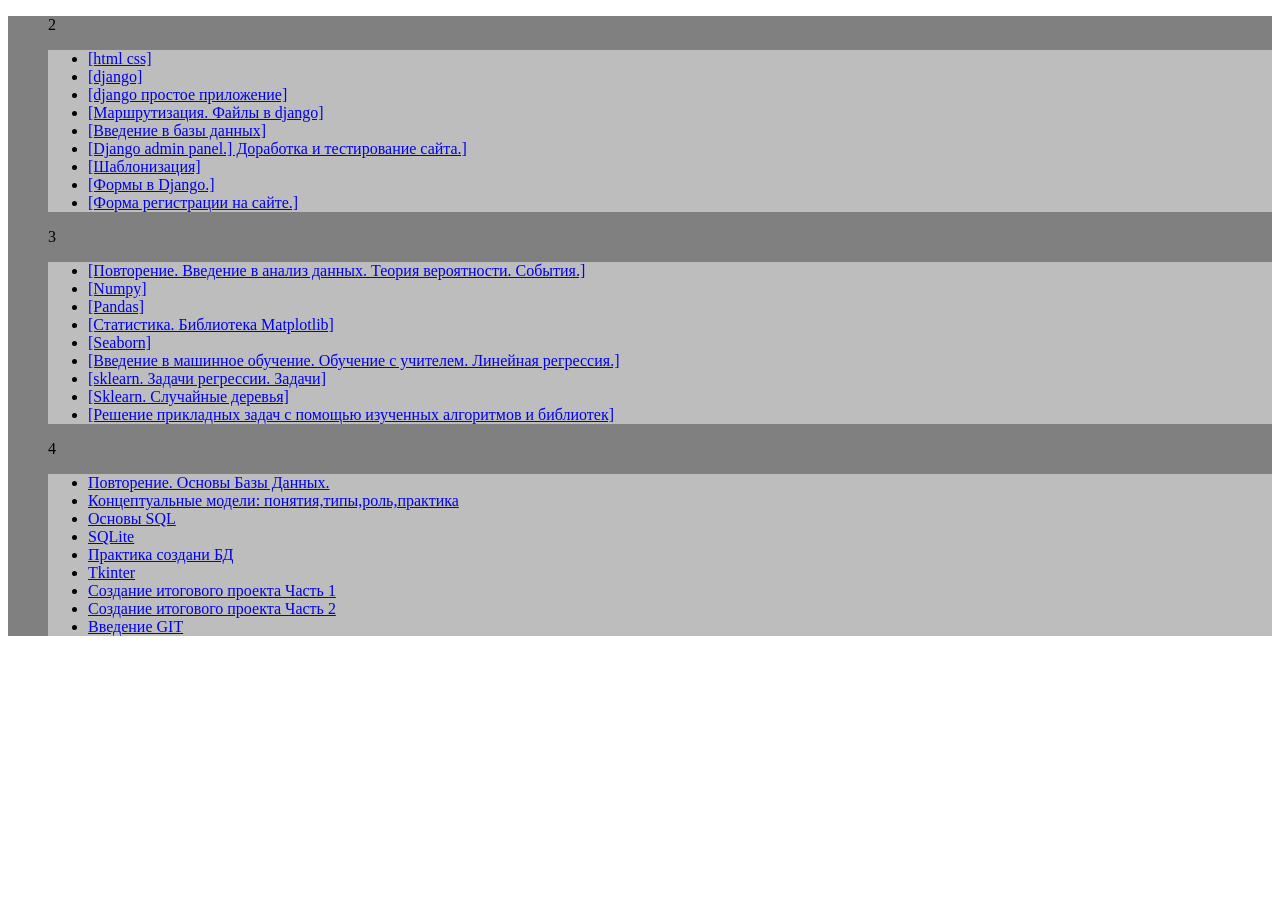
==== index.html @ 81b215d9 "Add files via upload" ====
<!DOCTYPE html>
<html lang="en">
<head>
    <meta charset="UTF-8">
    <meta name="viewport" content="width=device-width, initial-scale=1.0">
    <title>Документация</title>
</head>
<body style="background-color: #ffffff;">
  <dir style="background-color: #808080; margin-bottom: 15px;">
  <p1>2</p1>
  <ul style="background-color: #bdbdbd;">
        <li><a href="https://v.lscdn.ru/fip/000_cdn3/synergy_academy/kb/wr_20230801_html_css_14_00_kolp.mp4">[html css]</a></li>
        <li><a href="https://v.lscdn.ru/fip/000_cdn3/synergy_academy/kb/wr_20230804_django_14_00_kolp.mp4">[django]</a></li>
        <li><a href="https://v.lscdn.ru/fip/000_cdn3/synergy_academy/kb/wr_20230808_prost_pril_django_14_00_kolp.mp4">[django простое приложение]</a></li>
        <li><a href="https://v.lscdn.ru/fip/000_cdn3/synergy_academy/kb/wr_20230811_marshrutizatsiya_rabota_s_fayl_15.mp4">[Маршрутизация. Файлы в django]</a></li>
        <li><a href="https://v.lscdn.ru/fip/000_cdn3/synergy_academy/kb/wr_20230815_vvedenie_v_bazy_dannykh_19.mp4">[Введение в базы данных]</a></li>
        <li><a href="https://v.lscdn.ru/fip/000_cdn3/synergy_academy/kb/wr_20230822_django_admin_panel_dorabotka_25.mp4">[Django admin panel.] Доработка и тестирование сайта.]</a></li>
        <li><a href="https://v.lscdn.ru/fip/000_cdn3/synergy_academy/kb/wr_20230823_shablonizatsiya_32.mp4">[Шаблонизация]</a></li>
        <li><a href="https://v.lscdn.ru/fip/000_cdn3/synergy_academy/kb/wr_20230825_formy_v_django_14_00_kolpakov.mp4">[Формы в Django.]</a></li>
        <li><a href="https://v.lscdn.ru/fip/000_cdn3/synergy_academy/kb/wr_20230830_forma_registratsii_na_sayte_22.mp4">[Форма регистрации на сайте.]</a></li>
    </ul>
    <p1>3</p1>
    <ul style="background-color: #bdbdbd;">
        <li><a href="https://v.lscdn.ru/fip/000_cdn3/synergy_academy/kb/wr_20230905_povt_vved_v_analiz_14_00_kolp.mp4">[Повторение. Введение в анализ данных. Теория вероятности. События.]</a></li>
        <li><a href="https://v.lscdn.ru/fip/000_cdn3/synergy_academy/kb/wr_20230908_numpy_10.mp4">[Numpy]</a></li>
        <li><a href="https://v.lscdn.ru/fip/000_cdn3/synergy_academy/kb/wr_20230912_pandas_27.mp4">[Pandas]</a></li>
        <li><a href="https://v.lscdn.ru/fip/000_cdn3/synergy_academy/kb/wr_20230915_statistika_biblioteka_matplotl_13.mp4">[Статистика. Библиотека Matplotlib]</a></li>
        <li><a href="https://v.lscdn.ru/fip/000_cdn3/synergy_academy/kb/wr_20230919_seaborn_20.mp4">[Seaborn]</a></li>
        <li><a href="https://v.lscdn.ru/fip/000_cdn3/synergy_academy/kb/wr_20230922_vvedenie_v_mashinnoe_obuchenie_14_00_kolpakov.mp4">[Введение в машинное обучение. Обучение с учителем. Линейная регрессия.]</a></li>
        <li><a href="https://v.lscdn.ru/fip/000_cdn3/synergy_academy/kb/wr_20230926_sklearn_zadach_14_00_kolp.mp4">[sklearn. Задачи регрессии. Задачи]</a></li>
        <li><a href="https://v.lscdn.ru/fip/000_cdn3/synergy_academy/kb/wr_20230929_sklearn_sluch_der_14_00_kolp.mp4">[Sklearn. Случайные деревья]</a></li>
        <li><a href="https://v.lscdn.ru/cdn4/synergy_academy/kb/wr_20231003_resh_priklad_14_00_kolp.mp4">[Решение прикладных задач с помощью изученных алгоритмов и библиотек]</a></li>
    </ul>
    <p1>4</p1>
    <ul style="background-color: #bdbdbd;">
        <li><a href="https://v.lscdn.ru/cdn4/synergy_academy/kb/wr_20231010_povtorenie_osnovy_bazy_dannykh_42.mp4">Повторение. Основы Базы Данных.</a></li>
        <li><a href="https://v.lscdn.ru/cdn4/synergy_academy/kb/wr_20231013_kontseptualnye_modeli_ponyatie_44.mp4">Концептуальные модели: понятия,типы,роль,практика</a></li>
        <li><a href="https://v.lscdn.ru/cdn4/synergy_academy/kb/wr_20231017_osnovy_sql_52.mp4">Основы SQL</a></li>
        <li><a href="https://v.lscdn.ru/cdn4/synergy_academy/kb/wr_20231020_sqlite_14_00_kolp.mp4">SQLite</a></li>
        <li><a href="https://v.lscdn.ru/cdn4/synergy_academy/kb/wr_20231024_prakt_sozd_bd_14_00_kolp.mp4">Практика создани БД</a></li>
        <li><a href="https://v.lscdn.ru/cdn4/synergy_academy/kb/wr_20231027_tkinter_14_00_kolp.mp4">Tkinter</a></li>
        <li><a href="https://v.lscdn.ru/cdn4/synergy_academy/kb/wr_20231031_sozd_itog_pr_ch1_14_00_kolp.mp4">Создание итогового проекта Часть 1</a></li>
        <li><a href="https://v.lscdn.ru/cdn4/synergy_academy/kb/wr_20231103_sozd_itog_proekta_ch_2_14_00_kolpakov.mp4">Cоздание итогового проекта Часть 2</a></li>
        <li><a href="https://v.lscdn.ru/cdn4/synergy_academy/kb/wr_20231107_vvedenie_git_14_00_kolpakov.mp4">Введение GIT</a></li>
    </ul>
  </dir>
</body>
</html>
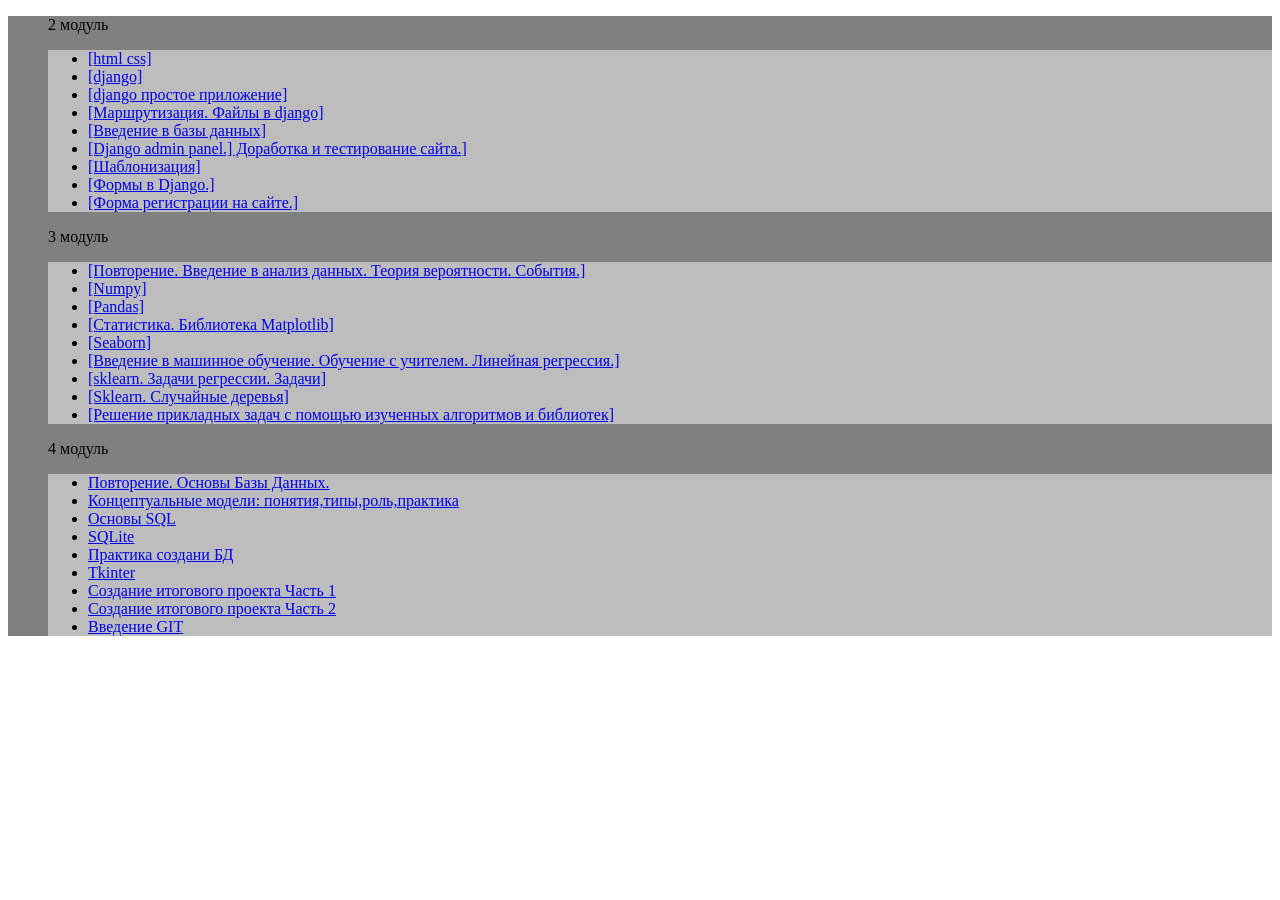
==== commit 9d579d17: "Update index.html" ====
--- a/index.html
+++ b/index.html
@@ -7,7 +7,7 @@
 </head>
 <body style="background-color: #ffffff;">
   <dir style="background-color: #808080; margin-bottom: 15px;">
-  <p1>2</p1>
+  <p1>2 модуль</p1>
   <ul style="background-color: #bdbdbd;">
         <li><a href="https://v.lscdn.ru/fip/000_cdn3/synergy_academy/kb/wr_20230801_html_css_14_00_kolp.mp4">[html css]</a></li>
         <li><a href="https://v.lscdn.ru/fip/000_cdn3/synergy_academy/kb/wr_20230804_django_14_00_kolp.mp4">[django]</a></li>
@@ -19,7 +19,7 @@
         <li><a href="https://v.lscdn.ru/fip/000_cdn3/synergy_academy/kb/wr_20230825_formy_v_django_14_00_kolpakov.mp4">[Формы в Django.]</a></li>
         <li><a href="https://v.lscdn.ru/fip/000_cdn3/synergy_academy/kb/wr_20230830_forma_registratsii_na_sayte_22.mp4">[Форма регистрации на сайте.]</a></li>
     </ul>
-    <p1>3</p1>
+    <p1>3 модуль</p1>
     <ul style="background-color: #bdbdbd;">
         <li><a href="https://v.lscdn.ru/fip/000_cdn3/synergy_academy/kb/wr_20230905_povt_vved_v_analiz_14_00_kolp.mp4">[Повторение. Введение в анализ данных. Теория вероятности. События.]</a></li>
         <li><a href="https://v.lscdn.ru/fip/000_cdn3/synergy_academy/kb/wr_20230908_numpy_10.mp4">[Numpy]</a></li>
@@ -31,7 +31,7 @@
         <li><a href="https://v.lscdn.ru/fip/000_cdn3/synergy_academy/kb/wr_20230929_sklearn_sluch_der_14_00_kolp.mp4">[Sklearn. Случайные деревья]</a></li>
         <li><a href="https://v.lscdn.ru/cdn4/synergy_academy/kb/wr_20231003_resh_priklad_14_00_kolp.mp4">[Решение прикладных задач с помощью изученных алгоритмов и библиотек]</a></li>
     </ul>
-    <p1>4</p1>
+    <p1>4 модуль</p1>
     <ul style="background-color: #bdbdbd;">
         <li><a href="https://v.lscdn.ru/cdn4/synergy_academy/kb/wr_20231010_povtorenie_osnovy_bazy_dannykh_42.mp4">Повторение. Основы Базы Данных.</a></li>
         <li><a href="https://v.lscdn.ru/cdn4/synergy_academy/kb/wr_20231013_kontseptualnye_modeli_ponyatie_44.mp4">Концептуальные модели: понятия,типы,роль,практика</a></li>
@@ -45,4 +45,5 @@
     </ul>
   </dir>
 </body>
-</html>+
+</html>
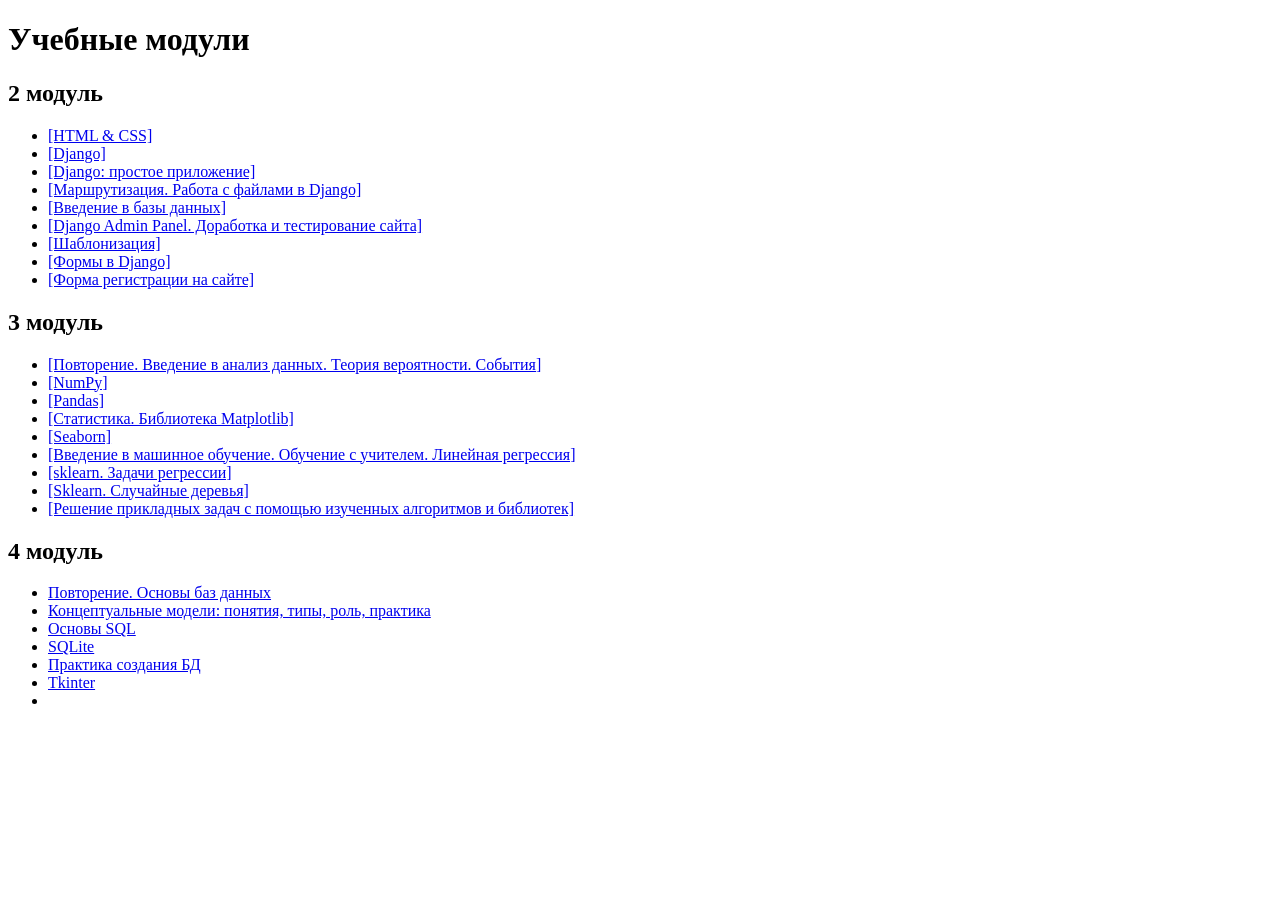
==== commit 40902f6f: "Update index.html" ====
--- a/index.html
+++ b/index.html
@@ -1,49 +1,54 @@
 <!DOCTYPE html>
-<html lang="en">
+<html lang="ru">
 <head>
     <meta charset="UTF-8">
     <meta name="viewport" content="width=device-width, initial-scale=1.0">
-    <title>Документация</title>
+    <title>Учебные материалы</title>
+    <link rel="stylesheet" href="styles.css">
 </head>
-<body style="background-color: #ffffff;">
-  <dir style="background-color: #808080; margin-bottom: 15px;">
-  <p1>2 модуль</p1>
-  <ul style="background-color: #bdbdbd;">
-        <li><a href="https://v.lscdn.ru/fip/000_cdn3/synergy_academy/kb/wr_20230801_html_css_14_00_kolp.mp4">[html css]</a></li>
-        <li><a href="https://v.lscdn.ru/fip/000_cdn3/synergy_academy/kb/wr_20230804_django_14_00_kolp.mp4">[django]</a></li>
-        <li><a href="https://v.lscdn.ru/fip/000_cdn3/synergy_academy/kb/wr_20230808_prost_pril_django_14_00_kolp.mp4">[django простое приложение]</a></li>
-        <li><a href="https://v.lscdn.ru/fip/000_cdn3/synergy_academy/kb/wr_20230811_marshrutizatsiya_rabota_s_fayl_15.mp4">[Маршрутизация. Файлы в django]</a></li>
-        <li><a href="https://v.lscdn.ru/fip/000_cdn3/synergy_academy/kb/wr_20230815_vvedenie_v_bazy_dannykh_19.mp4">[Введение в базы данных]</a></li>
-        <li><a href="https://v.lscdn.ru/fip/000_cdn3/synergy_academy/kb/wr_20230822_django_admin_panel_dorabotka_25.mp4">[Django admin panel.] Доработка и тестирование сайта.]</a></li>
-        <li><a href="https://v.lscdn.ru/fip/000_cdn3/synergy_academy/kb/wr_20230823_shablonizatsiya_32.mp4">[Шаблонизация]</a></li>
-        <li><a href="https://v.lscdn.ru/fip/000_cdn3/synergy_academy/kb/wr_20230825_formy_v_django_14_00_kolpakov.mp4">[Формы в Django.]</a></li>
-        <li><a href="https://v.lscdn.ru/fip/000_cdn3/synergy_academy/kb/wr_20230830_forma_registratsii_na_sayte_22.mp4">[Форма регистрации на сайте.]</a></li>
-    </ul>
-    <p1>3 модуль</p1>
-    <ul style="background-color: #bdbdbd;">
-        <li><a href="https://v.lscdn.ru/fip/000_cdn3/synergy_academy/kb/wr_20230905_povt_vved_v_analiz_14_00_kolp.mp4">[Повторение. Введение в анализ данных. Теория вероятности. События.]</a></li>
-        <li><a href="https://v.lscdn.ru/fip/000_cdn3/synergy_academy/kb/wr_20230908_numpy_10.mp4">[Numpy]</a></li>
-        <li><a href="https://v.lscdn.ru/fip/000_cdn3/synergy_academy/kb/wr_20230912_pandas_27.mp4">[Pandas]</a></li>
-        <li><a href="https://v.lscdn.ru/fip/000_cdn3/synergy_academy/kb/wr_20230915_statistika_biblioteka_matplotl_13.mp4">[Статистика. Библиотека Matplotlib]</a></li>
-        <li><a href="https://v.lscdn.ru/fip/000_cdn3/synergy_academy/kb/wr_20230919_seaborn_20.mp4">[Seaborn]</a></li>
-        <li><a href="https://v.lscdn.ru/fip/000_cdn3/synergy_academy/kb/wr_20230922_vvedenie_v_mashinnoe_obuchenie_14_00_kolpakov.mp4">[Введение в машинное обучение. Обучение с учителем. Линейная регрессия.]</a></li>
-        <li><a href="https://v.lscdn.ru/fip/000_cdn3/synergy_academy/kb/wr_20230926_sklearn_zadach_14_00_kolp.mp4">[sklearn. Задачи регрессии. Задачи]</a></li>
-        <li><a href="https://v.lscdn.ru/fip/000_cdn3/synergy_academy/kb/wr_20230929_sklearn_sluch_der_14_00_kolp.mp4">[Sklearn. Случайные деревья]</a></li>
-        <li><a href="https://v.lscdn.ru/cdn4/synergy_academy/kb/wr_20231003_resh_priklad_14_00_kolp.mp4">[Решение прикладных задач с помощью изученных алгоритмов и библиотек]</a></li>
-    </ul>
-    <p1>4 модуль</p1>
-    <ul style="background-color: #bdbdbd;">
-        <li><a href="https://v.lscdn.ru/cdn4/synergy_academy/kb/wr_20231010_povtorenie_osnovy_bazy_dannykh_42.mp4">Повторение. Основы Базы Данных.</a></li>
-        <li><a href="https://v.lscdn.ru/cdn4/synergy_academy/kb/wr_20231013_kontseptualnye_modeli_ponyatie_44.mp4">Концептуальные модели: понятия,типы,роль,практика</a></li>
-        <li><a href="https://v.lscdn.ru/cdn4/synergy_academy/kb/wr_20231017_osnovy_sql_52.mp4">Основы SQL</a></li>
-        <li><a href="https://v.lscdn.ru/cdn4/synergy_academy/kb/wr_20231020_sqlite_14_00_kolp.mp4">SQLite</a></li>
-        <li><a href="https://v.lscdn.ru/cdn4/synergy_academy/kb/wr_20231024_prakt_sozd_bd_14_00_kolp.mp4">Практика создани БД</a></li>
-        <li><a href="https://v.lscdn.ru/cdn4/synergy_academy/kb/wr_20231027_tkinter_14_00_kolp.mp4">Tkinter</a></li>
-        <li><a href="https://v.lscdn.ru/cdn4/synergy_academy/kb/wr_20231031_sozd_itog_pr_ch1_14_00_kolp.mp4">Создание итогового проекта Часть 1</a></li>
-        <li><a href="https://v.lscdn.ru/cdn4/synergy_academy/kb/wr_20231103_sozd_itog_proekta_ch_2_14_00_kolpakov.mp4">Cоздание итогового проекта Часть 2</a></li>
-        <li><a href="https://v.lscdn.ru/cdn4/synergy_academy/kb/wr_20231107_vvedenie_git_14_00_kolpakov.mp4">Введение GIT</a></li>
-    </ul>
-  </dir>
-</body>
+<body>
+    <header class="header">
+        <h1>Учебные модули</h1>
+    </header>
 
-</html>
+    <main class="container">
+        <section class="module">
+            <h2 class="module-title">2 модуль</h2>
+            <ul class="video-list">
+                <li><a href="https://v.lscdn.ru/fip/000_cdn3/synergy_academy/kb/wr_20230801_html_css_14_00_kolp.mp4">[HTML & CSS]</a></li>
+                <li><a href="https://v.lscdn.ru/fip/000_cdn3/synergy_academy/kb/wr_20230804_django_14_00_kolp.mp4">[Django]</a></li>
+                <li><a href="https://v.lscdn.ru/fip/000_cdn3/synergy_academy/kb/wr_20230808_prost_pril_django_14_00_kolp.mp4">[Django: простое приложение]</a></li>
+                <li><a href="https://v.lscdn.ru/fip/000_cdn3/synergy_academy/kb/wr_20230811_marshrutizatsiya_rabota_s_fayl_15.mp4">[Маршрутизация. Работа с файлами в Django]</a></li>
+                <li><a href="https://v.lscdn.ru/fip/000_cdn3/synergy_academy/kb/wr_20230815_vvedenie_v_bazy_dannykh_19.mp4">[Введение в базы данных]</a></li>
+                <li><a href="https://v.lscdn.ru/fip/000_cdn3/synergy_academy/kb/wr_20230822_django_admin_panel_dorabotka_25.mp4">[Django Admin Panel. Доработка и тестирование сайта]</a></li>
+                <li><a href="https://v.lscdn.ru/fip/000_cdn3/synergy_academy/kb/wr_20230823_shablonizatsiya_32.mp4">[Шаблонизация]</a></li>
+                <li><a href="https://v.lscdn.ru/fip/000_cdn3/synergy_academy/kb/wr_20230825_formy_v_django_14_00_kolpakov.mp4">[Формы в Django]</a></li>
+                <li><a href="https://v.lscdn.ru/fip/000_cdn3/synergy_academy/kb/wr_20230830_forma_registratsii_na_sayte_22.mp4">[Форма регистрации на сайте]</a></li>
+            </ul>
+        </section>
+
+        <section class="module">
+            <h2 class="module-title">3 модуль</h2>
+            <ul class="video-list">
+                <li><a href="https://v.lscdn.ru/fip/000_cdn3/synergy_academy/kb/wr_20230905_povt_vved_v_analiz_14_00_kolp.mp4">[Повторение. Введение в анализ данных. Теория вероятности. События]</a></li>
+                <li><a href="https://v.lscdn.ru/fip/000_cdn3/synergy_academy/kb/wr_20230908_numpy_10.mp4">[NumPy]</a></li>
+                <li><a href="https://v.lscdn.ru/fip/000_cdn3/synergy_academy/kb/wr_20230912_pandas_27.mp4">[Pandas]</a></li>
+                <li><a href="https://v.lscdn.ru/fip/000_cdn3/synergy_academy/kb/wr_20230915_statistika_biblioteka_matplotl_13.mp4">[Статистика. Библиотека Matplotlib]</a></li>
+                <li><a href="https://v.lscdn.ru/fip/000_cdn3/synergy_academy/kb/wr_20230919_seaborn_20.mp4">[Seaborn]</a></li>
+                <li><a href="https://v.lscdn.ru/fip/000_cdn3/synergy_academy/kb/wr_20230922_vvedenie_v_mashinnoe_obuchenie_14_00_kolpakov.mp4">[Введение в машинное обучение. Обучение с учителем. Линейная регрессия]</a></li>
+                <li><a href="https://v.lscdn.ru/fip/000_cdn3/synergy_academy/kb/wr_20230926_sklearn_zadach_14_00_kolp.mp4">[sklearn. Задачи регрессии]</a></li>
+                <li><a href="https://v.lscdn.ru/fip/000_cdn3/synergy_academy/kb/wr_20230929_sklearn_sluch_der_14_00_kolp.mp4">[Sklearn. Случайные деревья]</a></li>
+                <li><a href="https://v.lscdn.ru/cdn4/synergy_academy/kb/wr_20231003_resh_priklad_14_00_kolp.mp4">[Решение прикладных задач с помощью изученных алгоритмов и библиотек]</a></li>
+            </ul>
+        </section>
+
+        <section class="module">
+            <h2 class="module-title">4 модуль</h2>
+            <ul class="video-list">
+                <li><a href="https://v.lscdn.ru/cdn4/synergy_academy/kb/wr_20231010_povtorenie_osnovy_bazy_dannykh_42.mp4">Повторение. Основы баз данных</a></li>
+                <li><a href="https://v.lscdn.ru/cdn4/synergy_academy/kb/wr_20231013_kontseptualnye_modeli_ponyatie_44.mp4">Концептуальные модели: понятия, типы, роль, практика</a></li>
+                <li><a href="https://v.lscdn.ru/cdn4/synergy_academy/kb/wr_20231017_osnovy_sql_52.mp4">Основы SQL</a></li>
+                <li><a href="https://v.lscdn.ru/cdn4/synergy_academy/kb/wr_20231020_sqlite_14_00_kolp.mp4">SQLite</a></li>
+                <li><a href="https://v.lscdn.ru/cdn4/synergy_academy/kb/wr_20231024_prakt_sozd_bd_14_00_kolp.mp4">Практика создания БД</a></li>
+                <li><a href="https://v.lscdn.ru/cdn4/synergy_academy/kb/wr_20231027_tkinter_14_00_kolp.mp4">Tkinter</a></li>
+                <li><a href="https://v.lscdn.ru/cdn4/synergy_academy/kb/wr_20231031_sozd_itog_pr_ch1_14_00_kolp.mp4">
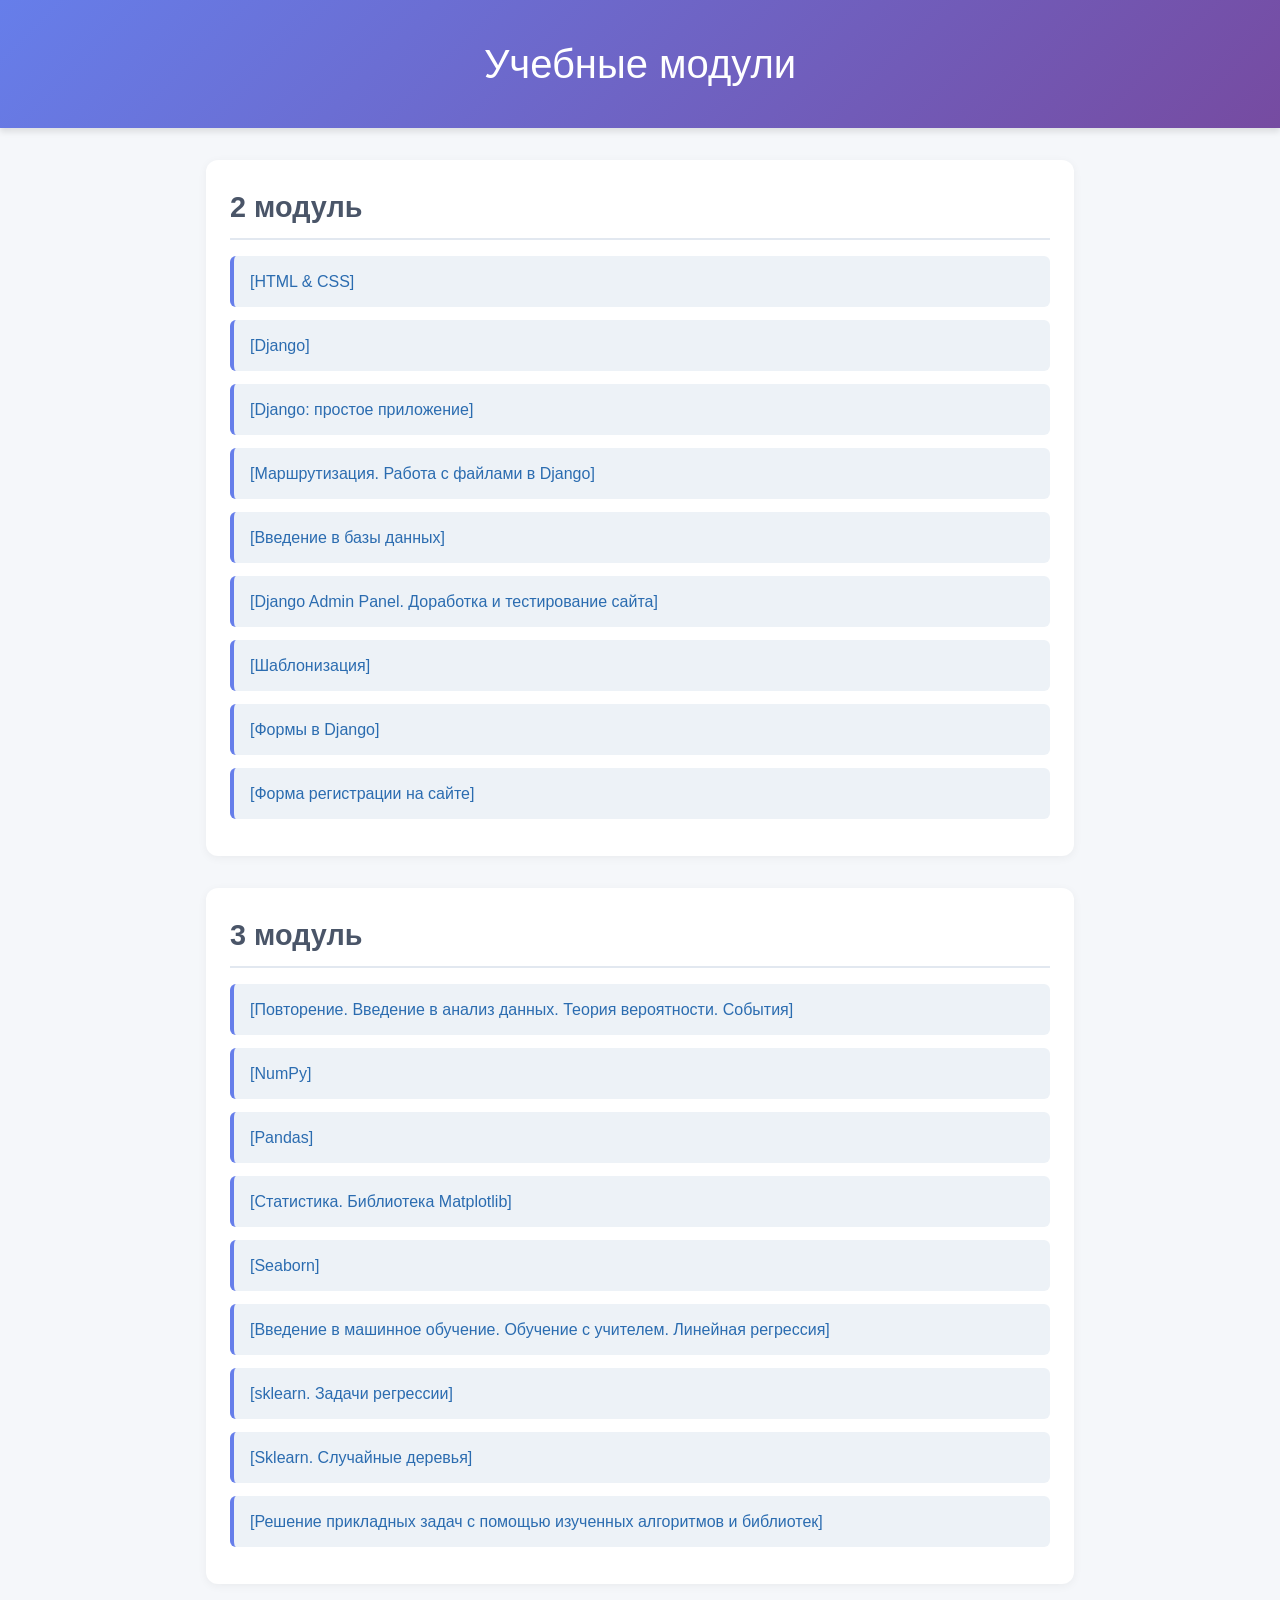
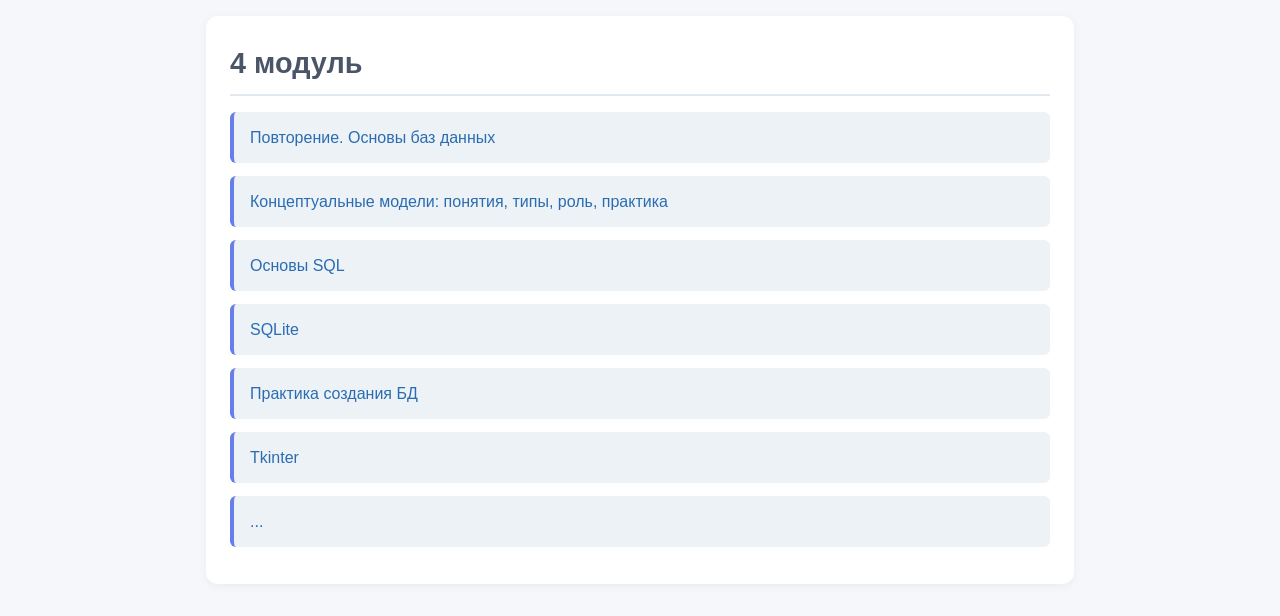
==== commit e452bc3e: "Update index.html" ====
--- a/index.html
+++ b/index.html
@@ -51,4 +51,4 @@
                 <li><a href="https://v.lscdn.ru/cdn4/synergy_academy/kb/wr_20231020_sqlite_14_00_kolp.mp4">SQLite</a></li>
                 <li><a href="https://v.lscdn.ru/cdn4/synergy_academy/kb/wr_20231024_prakt_sozd_bd_14_00_kolp.mp4">Практика создания БД</a></li>
                 <li><a href="https://v.lscdn.ru/cdn4/synergy_academy/kb/wr_20231027_tkinter_14_00_kolp.mp4">Tkinter</a></li>
-                <li><a href="https://v.lscdn.ru/cdn4/synergy_academy/kb/wr_20231031_sozd_itog_pr_ch1_14_00_kolp.mp4">
+                <li><a href="https://v.lscdn.ru/cdn4/synergy_academy/kb/wr_20231031_sozd_itog_pr_ch1_14_00_kolp.mp4">...</li>
--- a/styles.css
+++ b/styles.css
@@ -0,0 +1,103 @@
+* {
+    margin: 0;
+    padding: 0;
+    box-sizing: border-box;
+}
+
+body {
+    font-family: 'Segoe UI', Tahoma, Geneva, Verdana, sans-serif;
+    background-color: #f5f7fa;
+    color: #333;
+    line-height: 1.6;
+}
+
+.header {
+    background: linear-gradient(135deg, #667eea 0%, #764ba1 100%);
+    color: white;
+    text-align: center;
+    padding: 2rem 0;
+    margin-bottom: 2rem;
+    box-shadow: 0 4px 6px rgba(0, 0, 0, 0.1);
+}
+
+.header h1 {
+    font-size: 2.5rem;
+    font-weight: 300;
+}
+
+.container {
+    max-width: 900px;
+    margin: 0 auto;
+    padding: 0 1rem;
+}
+
+.module {
+    background: white;
+    border-radius: 12px;
+    padding: 1.5rem;
+    margin-bottom: 2rem;
+    box-shadow: 0 2px 10px rgba(0, 0, 0, 0.05);
+    transition: transform 0.3s ease, box-shadow 0.3s ease;
+}
+
+.module:hover {
+    transform: translateY(-5px);
+    box-shadow: 0 5px 15px rgba(0, 0, 0, 0.1);
+}
+
+.module-title {
+    color: #4a5568;
+    font-size: 1.8rem;
+    margin-bottom: 1rem;
+    padding-bottom: 0.5rem;
+    border-bottom: 2px solid #e2e8f0;
+}
+
+.video-list {
+    list-style: none;
+}
+
+.video-list li {
+    margin-bottom: 0.8rem;
+    padding: 0.8rem 1rem;
+    background-color: #edf2f7;
+    border-left: 4px solid #667eea;
+    border-radius: 6px;
+    transition: background-color 0.3s ease;
+}
+
+.video-list li:hover {
+    background-color: #e2e8f0;
+}
+
+.video-list a {
+    text-decoration: none;
+    color: #2b6cb0;
+    font-weight: 500;
+    transition: color 0.3s ease;
+    display: block;
+}
+
+.video-list a:hover {
+    color: #667eea;
+}
+
+/* Адаптивность для мобильных устройств */
+@media (max-width: 768px) {
+    .header h1 {
+        font-size: 2rem;
+    }
+    
+    .module {
+        padding: 1rem;
+    }
+    
+    .module-title {
+        font-size: 1.5rem;
+    }
+    
+    .video-list li {
+        padding: 0.6rem 0.8rem;
+        font-size: 0.95rem;
+    }
+}
